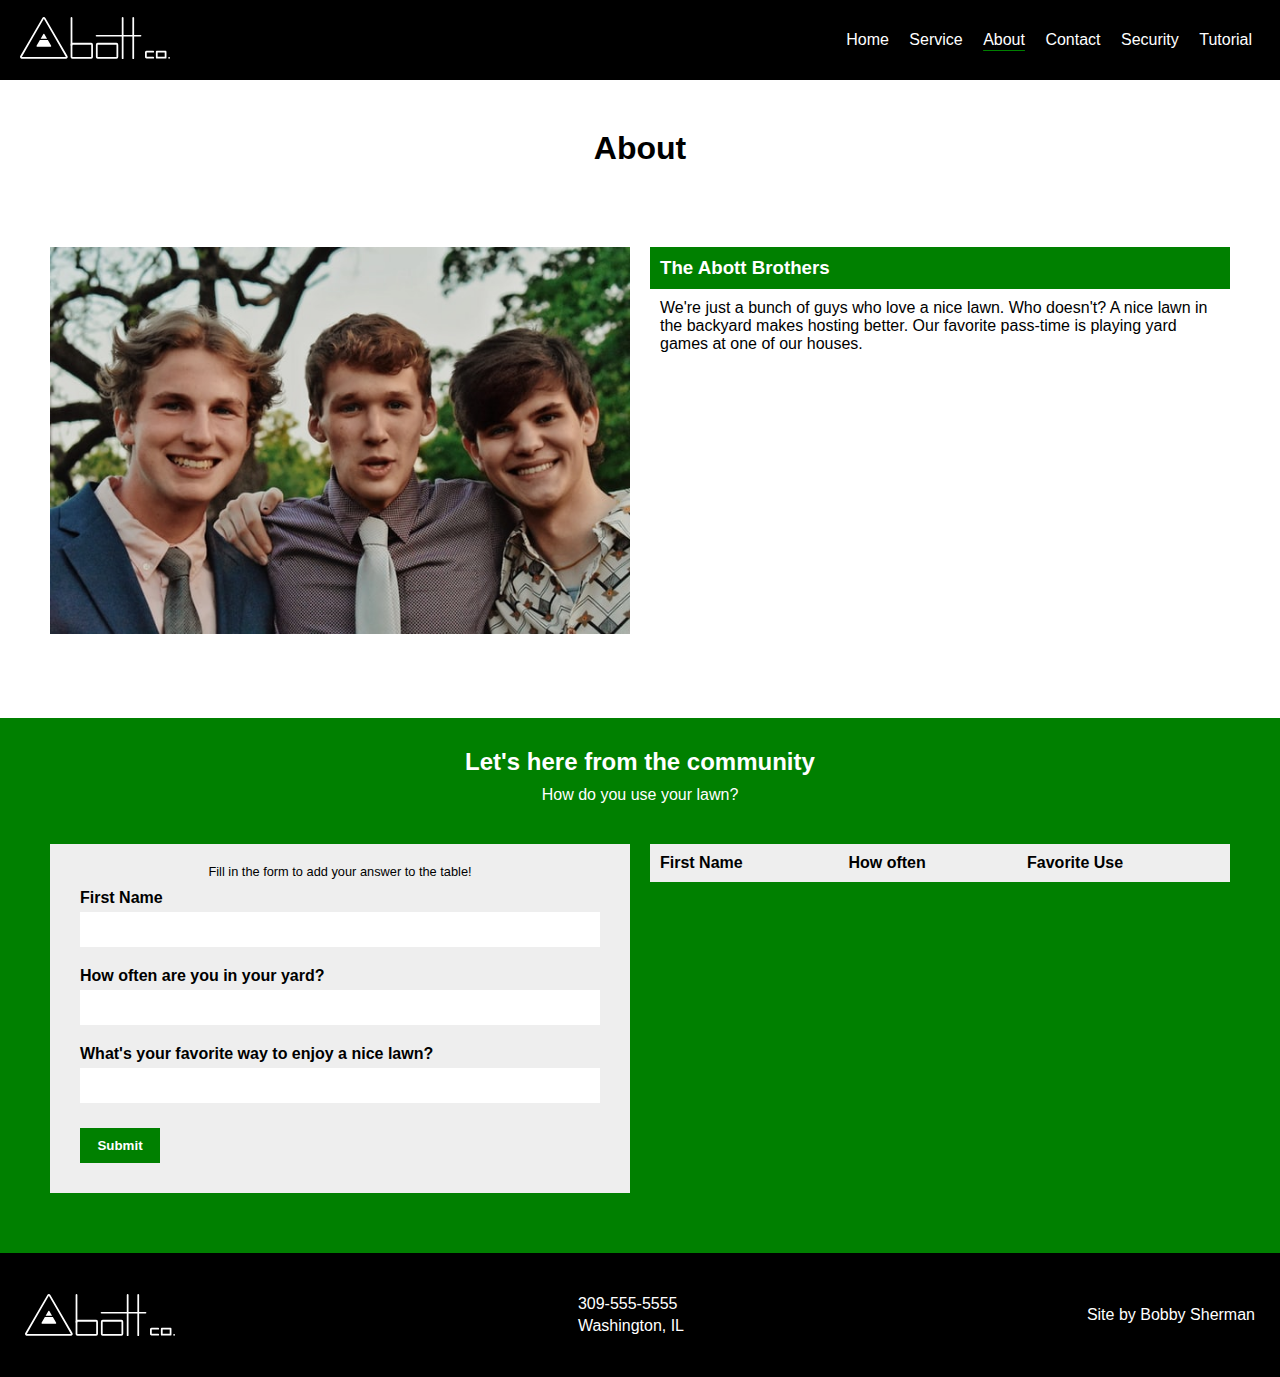
==== _pages/about.html @ 11931ef2 "Initial files upload" ====
<!DOCTYPE html>

<html lang="en">

<head>
    <!--
    GIT417: Lawncare About Page
    Author: Bobby Sherman
    Date:   8/22/21
    -->

   <meta charset="utf-8" />
   <meta name="viewport" content="width=device-width,initial-scale=1.0">
   <title>Abott Co. | About</title>
   <link rel="stylesheet" href="../_css/about.css">
   
   <!-- Modernizr Library -->
   <script src="../_js/modernizr.custom.05819.js"></script>
</head>

<body id="about">
    <header id="header" class="header">
        <a class="logo-link" href="../index.html"><img class="logo" src="../_images/SVG/Logo_White.svg" alt="logo"></a>

        <nav Class="nav-bar">
            <ul Class="nav-ul">
                <li Class="nav-li"><a class="home nav-link" href="../index.html">Home</a></li>
                <li Class="nav-li"><a class="service nav-link" href="../_pages/service.html">Service</a></li>
                <li Class="nav-li"><a class="about nav-link" href="../_pages/about.html">About</a></li>
                <li Class="nav-li"><a class="contact nav-link" href="../_pages/contact.html">Contact</a></li>
                <li Class="nav-li"><a class="security nav-link" href="../_pages/security.html">Security</a></li>
                <li Class="nav-li"><a class="tutorial nav-link" href="../_pages/tutorial.html">Tutorial</a></li>
            </ul>
        </nav>
    </header>

    <main>
        <h1>About</h1>
        <section class="box-container">
                <figure class="box"><img class="box-pic" src="../_images/about/team.jpg" alt="picture of the owners"></figure>
                <article class="box">
                    <h3>The Abott Brothers</h3>
                    <p class="bio">
                        We're just a bunch of guys who love a nice lawn. Who doesn't? A nice lawn in the backyard makes hosting better. Our favorite pass-time is playing yard games at one of our houses.
                    </p>
                </article>
        </section>

        <section class="box-container-2">
            <h2>Let's here from the community</h2>
            <p class="p-2">How do you use your lawn?</p>
            <div class="box">
                <form id="communityForm">
                    <p class="p-form">Fill in the form to add your answer to the table!</p>
                    <fieldset>
                        <label class="form-titles" for="name">First Name</label>
                        <input type="text" name="firstname" id="name">
                    </fieldset>
                
                    <fieldset>
                        <label class="form-titles" for="freq">How often are you in your yard?</label>
                        <input type="text" name="frequency" id="freq">
                    </fieldset>
                
                    <fieldset>
                        <label class="form-titles" for="fav">What's your favorite way to enjoy a nice lawn?</label>
                        <input type="text" name="favorite" id="fav">
                    </fieldset>

                    <input type="button" id="submitBtn" class="button" value="Submit">
                </form>
            </div class="box">

            <article class="box">
                <table id="communityTable">
                    <tr>
                        <th>First Name</th>
                        <th>How often</th>
                        <th>Favorite Use</th>
                    </tr>
                </table>
            </article>
        </section>
    </main>

    <footer class="footer">
        <img class="logo" src="../_images/SVG/Logo_White.svg" alt="logo">
        <div class="ft-adrs">
            <p>309-555-5555</p>
            <p>Washington, IL</p>
        </div>
        <p>Site by Bobby Sherman</p>
    </footer>

    <!-- link to javascript file -->
    <script src="../_js/table.js"></script>
</body>
</html>
---- _css/about.css ----
/* reset */
* {
    margin: 0;
    padding: 0;
    box-sizing: border-box;
    font-family: Arial, Helvetica, sans-serif;
}

body {
    background-color: white;
}


/* header */
.header {
    background-color: black;
    height: 80px;
    display: flex;
    justify-content: space-between;
    align-items: center;
    padding: 20px;
}

.logo {
    width: 150px;
}

.nav-li {
    list-style: none;
    display: inline;
}

.nav-link {
    color: white;
    text-decoration-color: black;
    text-underline-offset: 5px;
    padding: 8px;
}

.nav-link:hover {
    text-decoration-color: green;
}

.about {
    pointer-events: none;
  	cursor: default;
    text-decoration-color: green;
}

@media (max-width: 600px) {
    .header {
        flex-direction: column;
        height: 100px;
    }

    .logo {
        width: 100px;
    }

    .nav-link:active {
        background: green;
        padding: 8px;
    }
}


/* Main */
/* Section 1 */
h1 {
    font-size: 200%;
    text-align: center;
    color: black;
    padding: 50px;
}

h3 {
    padding: 10px;
    color: white;
    background-color: green;
    width: 100%;
    margin-bottom: 10px;
}

.box-container {
    display: flex;
    justify-content: center;
    align-items: flex-start;
    flex-wrap: wrap;
    padding: 20px;
    margin-bottom: 50px;
}

.box {
    padding: 10px;
    width: 600px;
}

.box-pic {
    width: 100%;
}

.bio {
    padding: 0 10px 0 10px;
}


/* Section 2 */
.box-container-2 {
    display: flex;
    justify-content: center;
    align-items: flex-start;
    flex-wrap: wrap;
    padding: 20px 20px 50px 20px;
    background-color: green;
}

h2 {
    width: 100%;
    padding: 10px;
    color: white;
    text-align: center;
}

.p-2 {
    width: 100%;
    color: white;
    text-align: center;
    margin-bottom: 30px;
}


/* Table */
table {
    width: 100%;
    text-align: left;
    border-collapse: collapse;
}

th {
    background-color: #eee;
    padding: 10px;
    border-bottom: 1.5px solid green;
}

td {
    padding: 10px;
    background-color: white;
    border-bottom: 1.5px solid green;
}


/* Form */
.p-form {
    padding: 10px;
    text-align: center;
    font-size: 80%;
}

form {
    padding: 10px 30px 30px 30px;
    background-color: #eee;
}

fieldset {
    border: 0;
    text-align: left;
    margin-bottom: 20px;
}

input {
    width: 100%;
    padding: 10px;
    border: 0;
    margin-top: 5px;
}

.form-titles {
    font-weight: bold;
    margin-bottom: 5px;
}

.button {
    padding: 10px;
    background-color: green;
    color: white;
    border: none;
    font-weight: bold;
    width: 80px;
}

.button:hover {
    background-color: black;
    color: white;
    cursor: pointer;
}

.button:active {
    transform: scale(.95);
    background-color: green;
}

/* footer */
.footer {
    width: 100%;
    color: white;
    display: flex;
    justify-content: space-between;
    align-items: center;
    flex-wrap: wrap;
    Padding: 25px;
    background-color: black;
}

.ft-adrs {
    padding: 15px;
}

.ft-adrs p {
    padding: 2px;
}

@media (max-width: 500px) {
    .footer {
        flex-direction: column;
        font-size: 80%;
    }
}
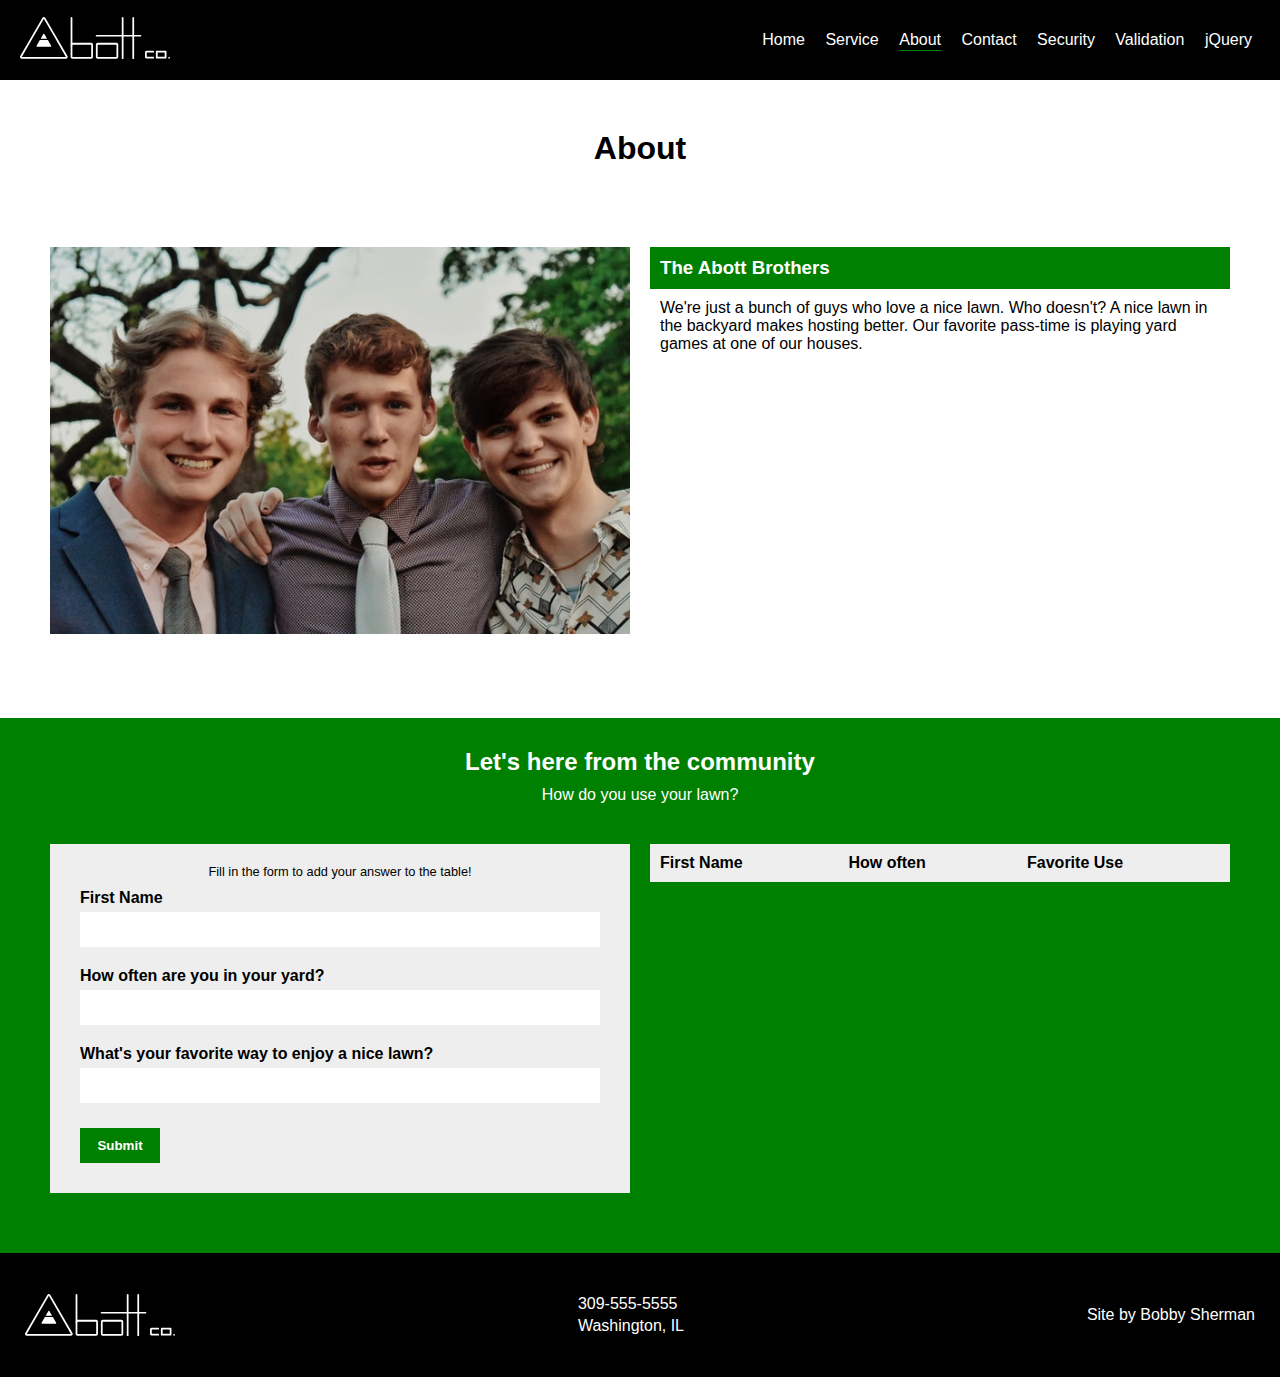
==== commit 8f6fce19: "tutorial setup complete" ====
--- a/_pages/about.html
+++ b/_pages/about.html
@@ -4,9 +4,9 @@
 
 <head>
     <!--
-    GIT417: Lawncare About Page
+    GIT417-418: Lawncare About Page
     Author: Bobby Sherman
-    Date:   8/22/21
+    Date:   8/22/21-12/5/21
     -->
 
    <meta charset="utf-8" />
@@ -29,7 +29,8 @@
                 <li Class="nav-li"><a class="about nav-link" href="../_pages/about.html">About</a></li>
                 <li Class="nav-li"><a class="contact nav-link" href="../_pages/contact.html">Contact</a></li>
                 <li Class="nav-li"><a class="security nav-link" href="../_pages/security.html">Security</a></li>
-                <li Class="nav-li"><a class="tutorial nav-link" href="../_pages/tutorial.html">Tutorial</a></li>
+                <li Class="nav-li"><a class="nav-link" href="../_pages/tutorial.html">Validation</a></li>
+                <li Class="nav-li"><a class="nav-link" href="../_pages/tutorial2.html">jQuery</a></li>            </ul>
             </ul>
         </nav>
     </header>
--- a/_css/about.css
+++ b/_css/about.css
@@ -1,3 +1,9 @@
+/*
+    GIT417-418: Lawn care About Page Style
+    Author: Bobby Sherman
+    Date:   8/22/21-12/5/21
+*/
+
 /* reset */
 * {
     margin: 0;
